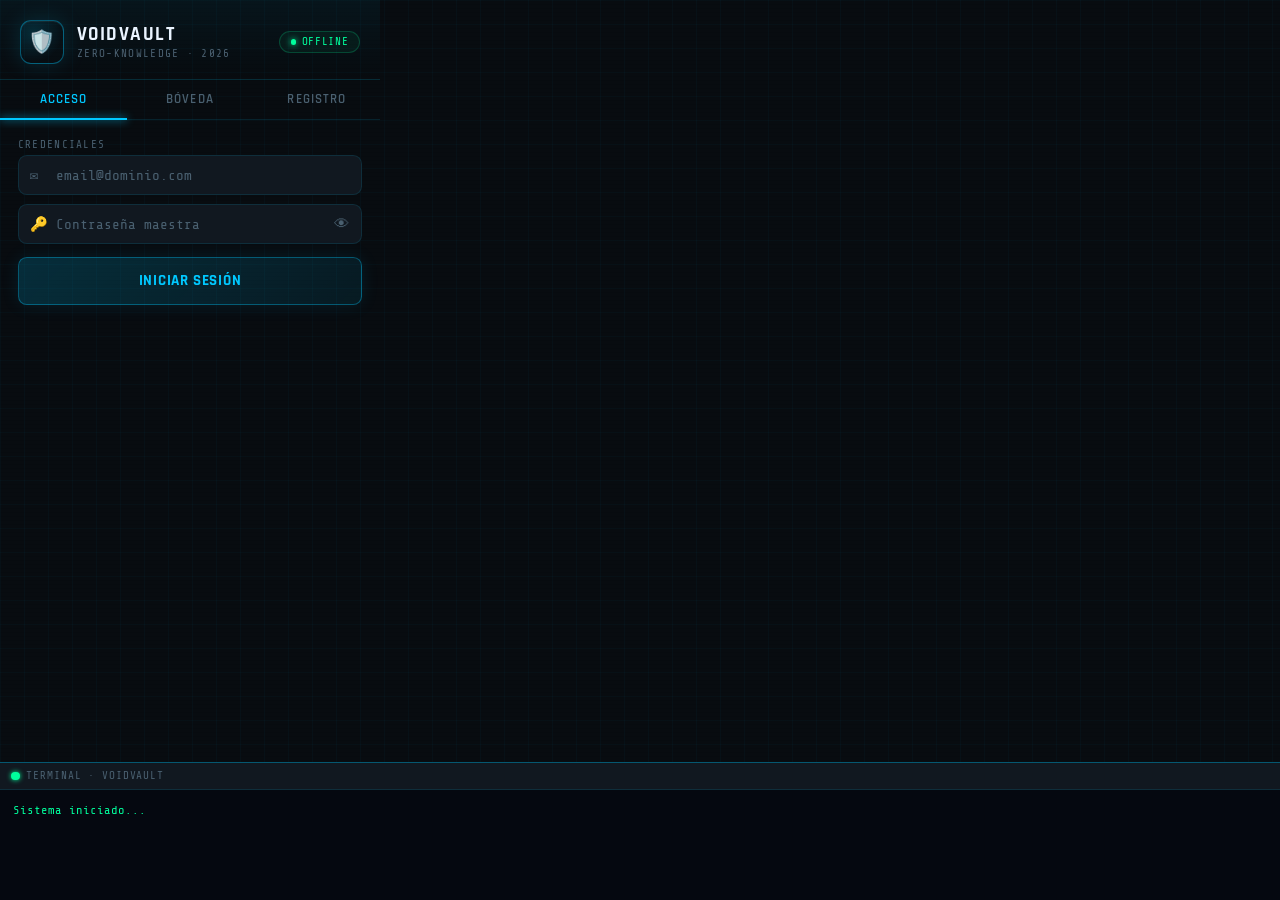
==== view/extension_boveda/popup.html @ 6cca5727 "Añadido boton para eliminar contraseñas" ====
<!DOCTYPE html>
<html lang="es">
<head>
  <meta charset="UTF-8">
  <meta name="viewport" content="width=device-width, initial-scale=1.0">
  <title>VoidVault</title>
  <link rel="preconnect" href="https://fonts.googleapis.com">
  <link href="https://fonts.googleapis.com/css2?family=Share+Tech+Mono&family=Rajdhani:wght@500;600;700&display=swap" rel="stylesheet">
  <style>
    /* ── RESET & VARIABLES ─────────────────────────────────── */
    *, *::before, *::after { box-sizing: border-box; margin: 0; padding: 0; }

    :root {
      --bg:         #080c10;
      --bg2:        #0d1117;
      --surface:    #111820;
      --surface2:   #16202c;
      --border:     rgba(0,200,255,.12);
      --border-hi:  rgba(0,200,255,.4);
      --accent:     #00c8ff;
      --accent2:    #00ff9d;
      --danger:     #ff3358;
      --warn:       #ffaa00;
      --text:       #c8d8e8;
      --text-hi:    #eaf4ff;
      --muted:      #4a6070;
      --mono:       'Share Tech Mono', 'Courier New', monospace;
      --ui:         'Rajdhani', 'Segoe UI', sans-serif;
      --speed:      .22s;
      --ease:       cubic-bezier(.16,1,.3,1);
    }

    body {
      width: 380px;
      min-height: 560px;
      background: var(--bg);
      color: var(--text);
      font-family: var(--mono);
      overflow-x: hidden;
      position: relative;
    }

    body::before {
      content: '';
      position: fixed; inset: 0;
      background-image:
        linear-gradient(rgba(0,200,255,.03) 1px, transparent 1px),
        linear-gradient(90deg, rgba(0,200,255,.03) 1px, transparent 1px);
      background-size: 24px 24px;
      pointer-events: none;
      z-index: 0;
    }

    body::after {
      content: '';
      position: fixed; inset: 0;
      background: repeating-linear-gradient(
        0deg, transparent, transparent 3px,
        rgba(0,0,0,.06) 3px, rgba(0,0,0,.06) 4px
      );
      pointer-events: none;
      z-index: 0;
    }

    .vault-wrap {
      position: relative;
      z-index: 1;
      padding-bottom: 150px;
      display: flex;
      flex-direction: column;
      gap: 0;
      zoom: 1.1;
    }

    .v-header {
      padding: 18px 18px 14px;
      border-bottom: 1px solid var(--border);
      background: linear-gradient(180deg, rgba(0,200,255,.05) 0%, transparent 100%);
      display: flex; align-items: center; gap: 12px;
      animation: fadeDown .45s var(--ease) both;
    }
    @keyframes fadeDown {
      from { opacity:0; transform: translateY(-10px); }
      to   { opacity:1; transform: translateY(0); }
    }

    .v-logo {
      width: 40px; height: 40px; flex-shrink: 0;
      border: 1px solid var(--border-hi);
      border-radius: 10px;
      display: grid; place-items: center;
      font-size: 20px;
      background: radial-gradient(circle at 30% 30%, rgba(0,200,255,.15), transparent 70%);
      box-shadow: 0 0 20px rgba(0,200,255,.15), inset 0 1px 0 rgba(255,255,255,.06);
      animation: logoPulse 4s ease-in-out infinite;
    }
    @keyframes logoPulse {
      0%,100% { box-shadow: 0 0 20px rgba(0,200,255,.15), inset 0 1px 0 rgba(255,255,255,.06); }
      50%      { box-shadow: 0 0 32px rgba(0,200,255,.3), inset 0 1px 0 rgba(255,255,255,.06); }
    }

    .v-header-text { flex: 1; }
    .v-title {
      font-family: var(--ui);
      font-size: 17px; font-weight: 700;
      color: var(--text-hi);
      letter-spacing: .08em;
      text-transform: uppercase;
    }
    .v-subtitle {
      font-size: 10px; color: var(--muted);
      letter-spacing: .12em; margin-top: 1px;
    }

    .v-status-pill {
      display: flex; align-items: center; gap: 5px;
      padding: 3px 10px;
      border: 1px solid rgba(0,255,157,.2);
      border-radius: 9999px;
      font-size: 10px; color: var(--accent2);
      letter-spacing: .06em;
      background: rgba(0,255,157,.05);
    }
    .v-status-dot {
      width: 5px; height: 5px; border-radius: 50%;
      background: var(--accent2);
      box-shadow: 0 0 6px var(--accent2);
      animation: blink 2s ease-in-out infinite;
    }
    @keyframes blink {
      0%,100% { opacity:1; } 50% { opacity:.3; }
    }

    .v-tabs {
      display: flex;
      border-bottom: 1px solid var(--border);
      animation: fadeDown .45s .08s var(--ease) both;
    }
    .v-tab {
      flex: 1; padding: 10px 6px;
      background: transparent; border: none;
      font-family: var(--ui); font-size: 12px; font-weight: 600;
      color: var(--muted); letter-spacing: .08em; text-transform: uppercase;
      cursor: pointer; position: relative;
      transition: color var(--speed) var(--ease);
    }
    .v-tab::after {
      content: '';
      position: absolute; bottom: -1px; left: 0; right: 0; height: 2px;
      background: var(--accent);
      transform: scaleX(0);
      transition: transform var(--speed) var(--ease);
      box-shadow: 0 0 8px var(--accent);
    }
    .v-tab.active { color: var(--accent); }
    .v-tab.active::after { transform: scaleX(1); }
    .v-tab:hover:not(.active) { color: var(--text); }

    .v-panel { display: none; padding: 16px 16px 4px; flex-direction: column; gap: 12px; }
    .v-panel.active { display: flex; animation: panelIn .3s var(--ease) both; }
    @keyframes panelIn {
      from { opacity: 0; transform: translateX(8px); }
      to   { opacity: 1; transform: translateX(0); }
    }

    .v-label {
      font-size: 10px; color: var(--muted);
      letter-spacing: .12em; text-transform: uppercase;
      margin-bottom: -4px;
    }

    .v-input-group { display: flex; flex-direction: column; gap: 8px; }

    .v-field { position: relative; }
    .v-field-icon {
      position: absolute; left: 11px; top: 50%; transform: translateY(-50%);
      color: var(--muted); font-size: 13px; pointer-events: none;
      transition: color var(--speed);
    }
    .v-field:focus-within .v-field-icon { color: var(--accent); }

    .v-input {
      width: 100%; padding: 10px 12px 10px 34px;
      background: var(--surface);
      border: 1px solid var(--border);
      border-radius: 8px;
      color: var(--text-hi);
      font-family: var(--mono); font-size: 13px;
      outline: none;
      transition: border-color var(--speed) var(--ease), box-shadow var(--speed) var(--ease), background var(--speed);
    }
    .v-input::placeholder { color: var(--muted); }
    .v-input:focus {
      border-color: var(--border-hi);
      background: var(--surface2);
      box-shadow: 0 0 0 3px rgba(0,200,255,.08), 0 0 16px rgba(0,200,255,.06);
    }
    .v-input.error {
      border-color: var(--danger) !important;
      box-shadow: 0 0 0 3px rgba(255,51,88,.12) !important;
    }
    .v-input.success {
      border-color: var(--accent2) !important;
      box-shadow: 0 0 0 3px rgba(0,255,157,.08) !important;
    }

    .v-eye {
      position: absolute; right: 10px; top: 50%; transform: translateY(-50%);
      background: none; border: none; color: var(--muted); cursor: pointer;
      font-size: 14px; padding: 2px; line-height: 1;
      transition: color var(--speed);
    }
    .v-eye:hover { color: var(--accent); }

    .v-strength { display: flex; flex-direction: column; gap: 4px; }
    .v-strength-track {
      height: 3px; border-radius: 9999px;
      background: var(--surface2); overflow: hidden;
    }
    .v-strength-fill {
      height: 100%; border-radius: 9999px;
      width: 0%; transition: width .4s var(--ease), background .4s var(--ease);
    }
    .v-strength-label {
      font-size: 10px; color: var(--muted); letter-spacing: .06em; text-align: right;
    }

    .v-btn-row { display: flex; gap: 8px; }

    .v-btn {
      flex: 1; min-height: 42px; padding: 12px 14px;
      border-radius: 8px; border: 1px solid transparent;
      font-family: var(--ui); font-size: 14px; font-weight: 700;
      letter-spacing: .05em; text-transform: uppercase;
      cursor: pointer; position: relative; overflow: hidden;
      transition: transform var(--speed) var(--ease),
                  box-shadow var(--speed) var(--ease),
                  background var(--speed), border-color var(--speed);
    }
    .v-btn .btn-text { font-size: inherit; }
    .v-btn::before {
      content: ''; position: absolute; inset: 0;
      background: rgba(255,255,255,.06);
      opacity: 0; transition: opacity var(--speed);
    }
    .v-btn:hover::before { opacity: 1; }
    .v-btn:active { transform: scale(.98) translateY(1px); }
    .v-btn:disabled { opacity: .4; cursor: not-allowed; transform: none; }

    .v-btn-ghost {
      background: var(--surface); color: var(--muted); border-color: var(--border);
    }
    .v-btn-ghost:hover:not(:disabled) { color: var(--text); border-color: var(--border-hi); }

    .v-btn-accent {
      background: linear-gradient(135deg, rgba(0,200,255,.18), rgba(0,200,255,.08));
      border-color: rgba(0,200,255,.35); color: var(--accent);
      box-shadow: 0 0 16px rgba(0,200,255,.1);
    }
    .v-btn-accent:hover:not(:disabled) {
      border-color: var(--accent);
      box-shadow: 0 0 24px rgba(0,200,255,.25), 0 4px 12px rgba(0,0,0,.4);
      transform: translateY(-1px);
    }

    .v-btn-success {
      background: linear-gradient(135deg, rgba(0,255,157,.18), rgba(0,255,157,.06));
      border-color: rgba(0,255,157,.3); color: var(--accent2);
      box-shadow: 0 0 16px rgba(0,255,157,.08);
    }
    .v-btn-success:hover:not(:disabled) {
      border-color: var(--accent2);
      box-shadow: 0 0 24px rgba(0,255,157,.2), 0 4px 12px rgba(0,0,0,.4);
      transform: translateY(-1px);
    }

    .v-btn-warn {
      background: linear-gradient(135deg, rgba(255,170,0,.18), rgba(255,170,0,.06));
      border-color: rgba(255,170,0,.3); color: var(--warn);
    }
    .v-btn-warn:hover:not(:disabled) {
      border-color: var(--warn);
      box-shadow: 0 0 20px rgba(255,170,0,.2);
      transform: translateY(-1px);
    }

    /* ── DANGER BUTTON ─────────────────────────────────────── */
    .v-btn-danger {
      background: linear-gradient(135deg, rgba(255,51,88,.18), rgba(255,51,88,.06));
      border-color: rgba(255,51,88,.3); color: var(--danger);
    }
    .v-btn-danger:hover:not(:disabled) {
      border-color: var(--danger);
      box-shadow: 0 0 20px rgba(255,51,88,.2);
      transform: translateY(-1px);
    }

    .v-btn-full { width: 100%; }
    .v-btn .spinner {
      display: none; width: 14px; height: 14px;
      border: 2px solid currentColor; border-top-color: transparent;
      border-radius: 50%; animation: spin .6s linear infinite;
      vertical-align: middle; margin-right: 6px;
    }
    .v-btn.loading .spinner { display: inline-block; }
    .v-btn.loading .btn-text { opacity: .6; }
    @keyframes spin { to { transform: rotate(360deg); } }

    .v-feedback {
      display: none; align-items: center; gap: 6px;
      padding: 10px 12px; border-radius: 8px;
      font-size: 13px; letter-spacing: .03em;
      animation: feedbackIn .25s var(--ease) both;
    }
    @keyframes feedbackIn {
      from { opacity:0; transform: translateY(-4px) scale(.98); }
      to   { opacity:1; transform: translateY(0) scale(1); }
    }
    .v-feedback.show { display: flex; }
    .v-feedback.err {
      background: rgba(255,51,88,.1); border: 1px solid rgba(255,51,88,.3); color: #ff6680;
    }
    .v-feedback.ok {
      background: rgba(0,255,157,.08); border: 1px solid rgba(0,255,157,.25); color: var(--accent2);
    }
    .v-feedback.info {
      background: rgba(0,200,255,.07); border: 1px solid rgba(0,200,255,.2); color: var(--accent);
    }

    @keyframes shake {
      0%,100% { transform: translateX(0); }
      10%,50%,90% { transform: translateX(-6px); }
      30%,70% { transform: translateX(6px); }
    }
    .shake { animation: shake .45s var(--ease); }

    .v-textarea {
      width: 100%; padding: 10px 12px;
      background: var(--surface); border: 1px solid var(--border);
      border-radius: 8px; color: var(--text-hi);
      font-family: var(--mono); font-size: 12px;
      resize: vertical; min-height: 60px; outline: none;
      transition: border-color var(--speed), box-shadow var(--speed);
    }
    .v-textarea:focus {
      border-color: var(--border-hi);
      box-shadow: 0 0 0 3px rgba(0,200,255,.08);
    }

    .v-console-wrap {
      position: fixed; bottom: 0; left: 0; right: 0;
      border-top: 1px solid var(--border-hi);
      z-index: 1000; background: var(--bg);
    }
    .v-console-bar {
      display: flex; align-items: center; gap: 6px;
      padding: 6px 10px; background: var(--surface);
      border-bottom: 1px solid var(--border);
      font-size: 10px; color: var(--muted); letter-spacing: .08em;
    }
    .v-console-dot {
      width: 8px; height: 8px; border-radius: 50%;
      background: var(--accent2); box-shadow: 0 0 5px var(--accent2);
      animation: blink 1.8s ease-in-out infinite;
    }
    .v-console {
      background: #050810; color: #00ff9d;
      font-family: var(--mono); font-size: 11px;
      line-height: 1.6; padding: 10px 12px;
      height: 100px; overflow-y: auto;
      white-space: pre-wrap; word-break: break-all;
    }
    .v-console::-webkit-scrollbar { width: 4px; }
    .v-console::-webkit-scrollbar-track { background: transparent; }
    .v-console::-webkit-scrollbar-thumb { background: var(--border-hi); border-radius: 9999px; }
    .log-ok    { color: #00ff9d; }
    .log-err   { color: #ff3358; }
    .log-info  { color: #00c8ff; }
    .log-warn  { color: #ffaa00; }
    .log-muted { color: #4a6070; }

    .v-domain-badge {
      display: none; align-items: center; gap: 6px;
      padding: 6px 12px;
      background: rgba(0,200,255,.05);
      border: 1px solid rgba(0,200,255,.15);
      border-radius: 8px;
      font-size: 11px; color: var(--accent); letter-spacing: .04em;
    }
    .v-domain-badge.show { display: flex; }
    .v-domain-dot {
      width: 5px; height: 5px; border-radius: 50%;
      background: var(--accent); box-shadow: 0 0 5px var(--accent);
      flex-shrink: 0; animation: blink 2s ease-in-out infinite;
    }

    .v-divider { border: none; border-top: 1px solid var(--border); margin: 2px 0; }

    .v-items-list {
      display: flex; flex-direction: column; gap: 6px;
      max-height: 160px; overflow-y: auto;
    }
    .v-items-list::-webkit-scrollbar { width: 3px; }
    .v-items-list::-webkit-scrollbar-thumb { background: var(--border-hi); border-radius: 9999px; }

    .v-item {
      display: flex; align-items: center; justify-content: space-between;
      padding: 10px 12px;
      background: var(--surface); border: 1px solid var(--border);
      border-radius: 6px; font-size: 12px; color: var(--text);
      animation: itemIn .25s var(--ease) both;
      gap: 6px;
    }
    @keyframes itemIn {
      from { opacity:0; transform: translateX(-6px); }
      to   { opacity:1; transform: translateX(0); }
    }
    .v-item-val { flex: 1; overflow: hidden; text-overflow: ellipsis; white-space: nowrap; }
    .v-item-copy {
      background: none; border: 1px solid var(--border);
      color: var(--muted); border-radius: 4px; padding: 4px 8px;
      font-size: 12px; cursor: pointer; flex-shrink: 0;
      transition: color var(--speed), border-color var(--speed);
    }
    .v-item-copy:hover { color: var(--accent); border-color: var(--border-hi); }

    .v-item-edit {
      background: none; border: 1px solid var(--border);
      color: var(--muted); border-radius: 4px; padding: 2px 6px;
      font-size: 10px; cursor: pointer; flex-shrink: 0;
      transition: color var(--speed), border-color var(--speed);
    }
    .v-item-edit:hover { color: var(--warn); border-color: rgba(255,170,0,.4); }

    /* ── DELETE BUTTON ─────────────────────────────────────── */
    .v-item-delete {
      background: none; border: 1px solid var(--border);
      color: var(--muted); border-radius: 4px; padding: 2px 6px;
      font-size: 10px; cursor: pointer; flex-shrink: 0;
      transition: color var(--speed), border-color var(--speed);
    }
    .v-item-delete:hover { color: var(--danger); border-color: rgba(255,51,88,.4); }

    .v-edit-overlay {
      position: fixed; inset: 0;
      background: rgba(5,8,16,.88);
      align-items: center; justify-content: center;
      display: none;
    }
    .v-edit-overlay.show { display: flex; animation: panelIn .25s var(--ease) both; }
    .v-edit-modal {
      width: 340px; background: var(--surface2);
      border: 1px solid var(--border-hi); border-radius: 12px;
      padding: 20px; display: flex; flex-direction: column; gap: 12px;
      box-shadow: 0 0 40px rgba(0,200,255,.15);
    }
    .v-edit-modal h3 {
      font-family: var(--ui); font-size: 14px; font-weight: 700;
      color: var(--text-hi); letter-spacing: .08em; text-transform: uppercase;
    }
    .v-edit-site-label { font-size: 11px; color: var(--accent); letter-spacing: .04em; }

    .v-locked-banner {
      display: flex; flex-direction: column; align-items: center;
      gap: 6px; padding: 20px;
      color: var(--muted); font-size: 12px; text-align: center;
    }
    .v-locked-banner .icon { font-size: 28px; opacity: .4; }

    .v-step-indicator {
      display: flex; align-items: center; gap: 6px; margin-bottom: 2px;
    }
    .v-step {
      width: 22px; height: 22px; border-radius: 50%;
      display: grid; place-items: center;
      font-family: var(--ui); font-size: 11px; font-weight: 700;
      border: 1px solid var(--border); color: var(--muted);
      flex-shrink: 0; transition: all .3s var(--ease);
    }
    .v-step.active { border-color: var(--accent); color: var(--accent); box-shadow: 0 0 10px rgba(0,200,255,.25); }
    .v-step.done   { border-color: var(--accent2); color: var(--accent2); background: rgba(0,255,157,.1); box-shadow: 0 0 8px rgba(0,255,157,.2); }
    .v-step-line { flex: 1; height: 1px; background: var(--border); transition: background .3s var(--ease); }
    .v-step-line.active { background: var(--accent2); box-shadow: 0 0 6px rgba(0,255,157,.3); }
    .v-step-label { font-size: 11px; color: var(--muted); letter-spacing: .08em; text-transform: uppercase; white-space: nowrap; }

    .v-site-confirm {
      display: flex; align-items: center; gap: 7px;
      padding: 7px 12px;
      background: rgba(0,200,255,.05);
      border: 1px solid rgba(0,200,255,.15);
      border-radius: 8px;
      font-family: var(--mono); font-size: 12px; color: var(--accent); letter-spacing: .04em;
    }

    @keyframes stepIn {
      from { opacity:0; transform: translateX(12px); }
      to   { opacity:1; transform: translateX(0); }
    }
    #saveStep2 { animation: stepIn .28s var(--ease) both; }

    .v-item-val { display: flex; flex-direction: column; gap: 2px; overflow: hidden; }
    .v-item-site { font-size: 12px; color: var(--accent); letter-spacing: .04em; white-space: nowrap; overflow: hidden; text-overflow: ellipsis; }
    .v-item-pass { font-size: 13px; color: var(--muted); letter-spacing: .1em; transition: color .2s; }
    .v-item-pass:hover { color: var(--text); }

    .v-btn-auto { flex: none; white-space: nowrap; }

    .v-breach {
      display: none; align-items: center; gap: 6px;
      padding: 6px 10px; border-radius: 6px;
      font-size: 11px; letter-spacing: .04em;
      transition: all .3s var(--ease);
    }
    .v-breach.show    { display: flex; animation: feedbackIn .25s var(--ease) both; }
    .v-breach.safe    { background: rgba(0,255,157,.07);  border: 1px solid rgba(0,255,157,.2);  color: var(--accent2); }
    .v-breach.pwned   { background: rgba(255,51,88,.1);   border: 1px solid rgba(255,51,88,.3);  color: #ff6680; }
    .v-breach.checking{ background: rgba(255,170,0,.07);  border: 1px solid rgba(255,170,0,.2);  color: var(--warn); }

    .v-edit-overlay {
      position: fixed; inset: 0;
      background: rgba(5, 8, 16, 0.95);
      backdrop-filter: blur(4px);
      z-index: 1000; display: none;
      place-items: center; padding: 20px;
    }
    .v-edit-overlay.show { display: grid; }
    .v-edit-modal {
      background: var(--surface2);
      border: 1px solid var(--border-hi);
      border-radius: 12px; padding: 24px;
      width: 100%; max-width: 320px;
      display: flex; flex-direction: column; gap: 16px;
      box-shadow: 0 20px 50px rgba(0,0,0,0.8);
    }
    .v-edit-modal h3 { font-family: var(--ui); font-size: 16px; color: var(--accent); text-transform: uppercase; }
    #editSiteLabel {
      font-size: 12px; color: var(--accent2);
      background: rgba(0, 255, 157, 0.05);
      padding: 8px; border-radius: 4px;
      border: 1px solid rgba(0, 255, 157, 0.1);
    }

    /* ── CONFIRM GENERATED PASSWORD BUTTON ─────────────────── */
    #btnConfirmarGenerada {
      display: none;
      align-items: center; justify-content: center; gap: 8px;
      animation: feedbackIn .25s var(--ease) both;
    }
  </style>
</head>
<body>
<div class="vault-wrap">

  <!-- ── HEADER ──────────────────────────────────────────── -->
  <header class="v-header">
    <div class="v-logo">🛡️</div>
    <div class="v-header-text">
      <div class="v-title">VoidVault</div>
      <div class="v-subtitle">ZERO-KNOWLEDGE · 2026</div>
    </div>
    <div class="v-status-pill" id="statusPill">
      <span class="v-status-dot" id="statusDot"></span>
      <span id="statusText">OFFLINE</span>
    </div>
  </header>

  <!-- ── DOMAIN BADGE ─────────────────────────────────────── -->
  <div id="domainBadge" class="v-domain-badge" style="margin: 10px 16px 0;">
    <span class="v-domain-dot"></span>
    <span id="domainText">—</span>
  </div>

  <!-- ── TABS ────────────────────────────────────────────── -->
  <nav class="v-tabs" id="tabs">
    <button class="v-tab active" data-tab="auth">Acceso</button>
    <button class="v-tab" data-tab="vault" id="tabVault">Bóveda</button>
    <button class="v-tab" data-tab="register">Registro</button>
  </nav>

  <!-- ═══════════════════════════════════════════════════════
       TAB: AUTH (Login)
  ══════════════════════════════════════════════════════════ -->
  <section class="v-panel active" id="panel-auth">

    <div class="v-input-group" id="loginForm">
      <span class="v-label">Credenciales</span>

      <div class="v-field">
        <span class="v-field-icon">✉</span>
        <input class="v-input" id="email" type="email" placeholder="email@dominio.com" autocomplete="email">
      </div>

      <div class="v-field" id="masterPassField">
        <span class="v-field-icon">🔑</span>
        <input class="v-input" id="masterPass" type="password" placeholder="Contraseña maestra" autocomplete="current-password">
        <button class="v-eye" id="eyeToggle" type="button" aria-label="Ver contraseña">👁</button>
      </div>
    </div>

    <div class="v-feedback" id="loginFeedback"></div>

    <div class="v-btn-row">
      <button class="v-btn v-btn-accent" id="btnIniciar">
        <span class="spinner"></span>
        <span class="btn-text">Iniciar Sesión</span>
      </button>
    </div>

  </section>

  <!-- ═══════════════════════════════════════════════════════
       TAB: VAULT
  ══════════════════════════════════════════════════════════ -->
  <section class="v-panel" id="panel-vault">

    <!-- Locked state -->
    <div class="v-locked-banner" id="vaultLocked">
      <span class="icon">🔒</span>
      <span>Inicia sesión para acceder a la bóveda</span>
    </div>

    <!-- Unlocked state -->
    <div id="vaultUnlocked" style="display:none; flex-direction:column; gap:12px;">

      <!-- Bloque "Nueva credencial" -->
      <div id="saveCredentialBlock">

      <!-- ── GUARDAR CREDENCIAL ──────────────────────────────── -->
      <div id="saveStep1" style="display:flex; flex-direction:column; gap:10px;">

        <div class="v-site-confirm" id="detectedSite" style="display:none;">
          <span class="v-domain-dot"></span>
          <span id="detectedSiteLabel">Detectando sitio...</span>
        </div>
        <input type="hidden" id="siteUrl">

        <div class="v-field">
          <span class="v-field-icon">🔑</span>
          <input class="v-input" id="sitePass" type="password" placeholder="Contraseña del sitio">
          <button class="v-eye" id="eyeSitePass" type="button">👁</button>
        </div>

        <!-- Generate button -->
        <button class="v-btn v-btn-ghost v-btn-full" id="btnGenerar" type="button">
          <span class="spinner"></span>
          <span class="btn-text">⚡ Generar contraseña</span>
        </button>

        <!-- Confirm generated password button (shown only after generating) -->
        <button class="v-btn v-btn-success v-btn-full" id="btnConfirmarGenerada" type="button">
          <span class="btn-text">✅ Usar esta contraseña</span>
        </button>

        <div class="v-breach" id="breachBadge"></div>

        <div class="v-feedback" id="step1Feedback"></div>

        <button class="v-btn v-btn-warn v-btn-full" id="btnSiguiente">
          <span class="spinner"></span>
          <span class="btn-text">🔒 Cifrar y guardar</span>
        </button>
      </div>

      </div>
      <!-- /saveCredentialBlock -->

      <hr class="v-divider">

      <div style="display:flex; align-items:center; justify-content:space-between;">
        <span class="v-label">Secretos almacenados</span>
        <button class="v-btn v-btn-success v-btn-auto" id="btnDescargar" style="padding:4px 10px;font-size:11px;">
          <span class="spinner"></span>
          <span class="btn-text">↓ Cargar</span>
        </button>
      </div>

      <div class="v-items-list" id="itemsList">
        <!-- items injected by JS -->
      </div>
      <div class="v-feedback" id="listFeedback"></div>

    </div>

  </section>

  <!-- ═══════════════════════════════════════════════════════
       TAB: REGISTER
  ══════════════════════════════════════════════════════════ -->
  <section class="v-panel" id="panel-register">

    <div class="v-input-group">
      <span class="v-label">Nuevo usuario</span>

      <div class="v-field">
        <span class="v-field-icon">✉</span>
        <input class="v-input" id="regEmail" type="email" placeholder="email@dominio.com">
      </div>

      <div class="v-field">
        <span class="v-field-icon">🔑</span>
        <input class="v-input" id="regPass" type="password" placeholder="Contraseña maestra">
        <button class="v-eye" id="eyeToggleReg" type="button">👁</button>
      </div>

      <div class="v-strength">
        <div class="v-strength-track">
          <div class="v-strength-fill" id="strengthFill"></div>
        </div>
        <span class="v-strength-label" id="strengthLabel">— sin evaluar</span>
      </div>

      <div class="v-field">
        <span class="v-field-icon">✔</span>
        <input class="v-input" id="regPassConfirm" type="password" placeholder="Confirmar contraseña">
      </div>
    </div>

    <div class="v-feedback" id="regFeedback"></div>

    <button class="v-btn v-btn-ghost v-btn-full" id="btnRegistrar">
      <span class="spinner"></span>
      <span class="btn-text">Crear cuenta</span>
    </button>

  </section>

  <!-- ── MODAL EDITAR CONTRASEÑA ──────────────────────────── -->
  <div class="v-edit-overlay" id="editOverlay">
    <div class="v-edit-modal">
      <h3>✏️ Editar contraseña</h3>
      <span class="v-edit-site-label" id="editSiteLabel"></span>
      <input type="hidden" id="editItemId">
      <div class="v-field">
        <span class="v-field-icon">🔑</span>
        <input class="v-input" id="editNewPass" type="password" placeholder="Nueva contraseña">
        <button class="v-eye" id="eyeEditNew" type="button">👁</button>
      </div>
      <div class="v-breach" id="editBreachBadge"></div>
      <div class="v-field">
        <span class="v-field-icon">✔</span>
        <input class="v-input" id="editNewPassConfirm" type="password" placeholder="Confirmar nueva contraseña">
        <button class="v-eye" id="eyeEditConfirm" type="button">👁</button>
      </div>
      <div class="v-feedback" id="editFeedback"></div>
      <div class="v-btn-row">
        <button class="v-btn v-btn-ghost v-btn-auto" id="btnEditCancelar">Cancelar</button>
        <button class="v-btn v-btn-warn" id="btnEditGuardar">
          <span class="spinner"></span>
          <span class="btn-text">🔒 Guardar cambio</span>
        </button>
      </div>
    </div>
  </div>

  <!-- ── LOG CONSOLE ──────────────────────────────────────── -->
  <div class="v-console-wrap">
    <div class="v-console-bar">
      <span class="v-console-dot"></span>
      TERMINAL · VOIDVAULT
    </div>
    <div class="v-console" id="log">Sistema iniciado...</div>
  </div>

</div>
<script src="config.js"></script>
<script src="popup.js"></script>
</body>
</html>
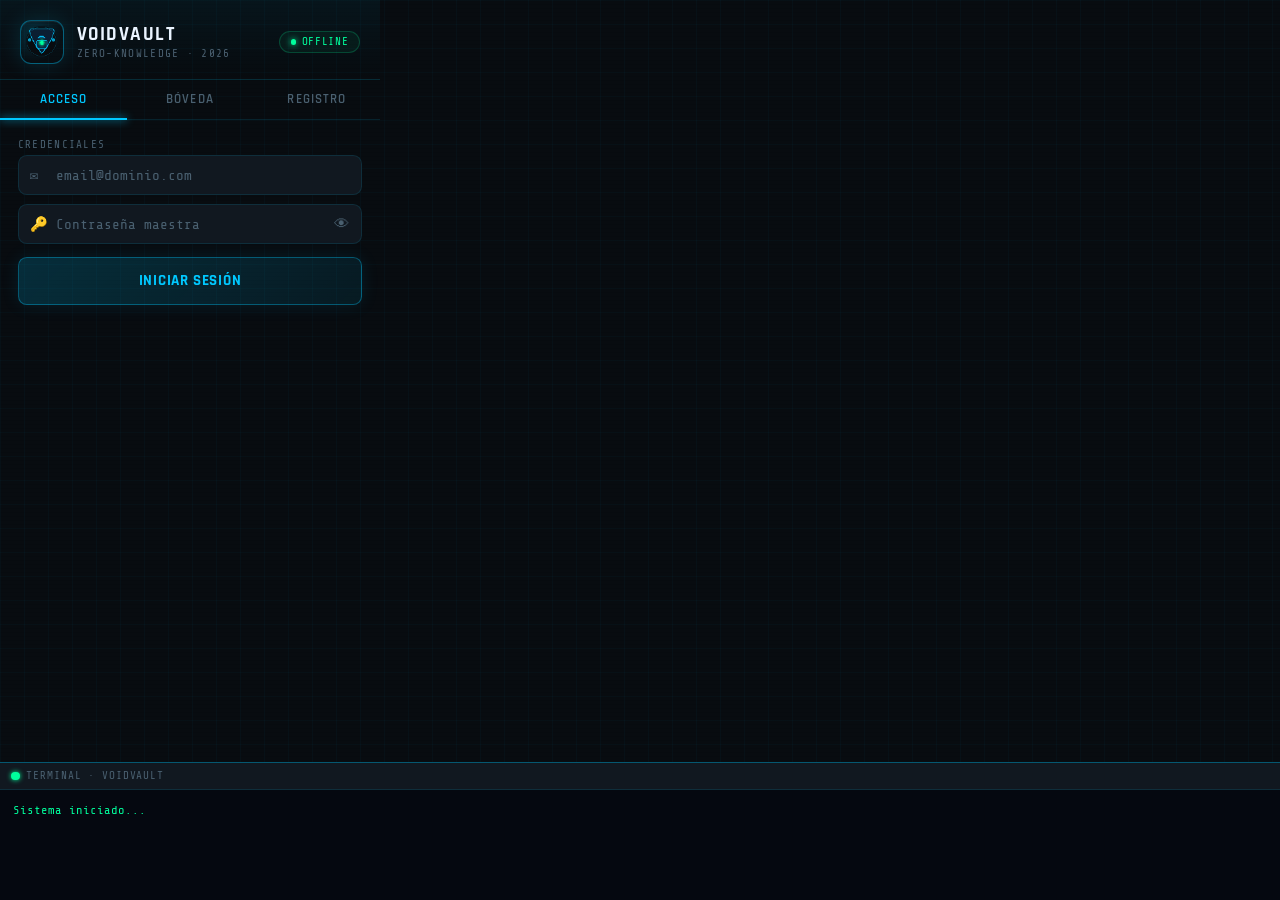
==== commit b51594e6: "Añadidos License y contributing" ====
--- a/view/extension_boveda/popup.html
+++ b/view/extension_boveda/popup.html
@@ -7,7 +7,6 @@
   <link rel="preconnect" href="https://fonts.googleapis.com">
   <link href="https://fonts.googleapis.com/css2?family=Share+Tech+Mono&family=Rajdhani:wght@500;600;700&display=swap" rel="stylesheet">
   <style>
-    /* ── RESET & VARIABLES ─────────────────────────────────── */
     *, *::before, *::after { box-sizing: border-box; margin: 0; padding: 0; }
 
     :root {
@@ -284,14 +283,13 @@
       transform: translateY(-1px);
     }
 
-    /* ── DANGER BUTTON ─────────────────────────────────────── */
     .v-btn-danger {
-      background: linear-gradient(135deg, rgba(255,51,88,.18), rgba(255,51,88,.06));
-      border-color: rgba(255,51,88,.3); color: var(--danger);
+      background: linear-gradient(135deg, rgba(255,51,88,.22), rgba(255,51,88,.08));
+      border-color: rgba(255,51,88,.45); color: var(--danger);
     }
     .v-btn-danger:hover:not(:disabled) {
       border-color: var(--danger);
-      box-shadow: 0 0 20px rgba(255,51,88,.2);
+      box-shadow: 0 0 20px rgba(255,51,88,.3);
       transform: translateY(-1px);
     }
 
@@ -432,7 +430,6 @@
     }
     .v-item-edit:hover { color: var(--warn); border-color: rgba(255,170,0,.4); }
 
-    /* ── DELETE BUTTON ─────────────────────────────────────── */
     .v-item-delete {
       background: none; border: 1px solid var(--border);
       color: var(--muted); border-radius: 4px; padding: 2px 6px;
@@ -443,11 +440,12 @@
 
     .v-edit-overlay {
       position: fixed; inset: 0;
-      background: rgba(5,8,16,.88);
-      align-items: center; justify-content: center;
-      display: none;
-    }
-    .v-edit-overlay.show { display: flex; animation: panelIn .25s var(--ease) both; }
+      background: rgba(5,8,16,.95);
+      backdrop-filter: blur(4px);
+      z-index: 1000; display: none;
+      place-items: center; padding: 20px;
+    }
+    .v-edit-overlay.show { display: grid; animation: panelIn .25s var(--ease) both; }
     .v-edit-modal {
       width: 340px; background: var(--surface2);
       border: 1px solid var(--border-hi); border-radius: 12px;
@@ -516,23 +514,6 @@
     .v-breach.pwned   { background: rgba(255,51,88,.1);   border: 1px solid rgba(255,51,88,.3);  color: #ff6680; }
     .v-breach.checking{ background: rgba(255,170,0,.07);  border: 1px solid rgba(255,170,0,.2);  color: var(--warn); }
 
-    .v-edit-overlay {
-      position: fixed; inset: 0;
-      background: rgba(5, 8, 16, 0.95);
-      backdrop-filter: blur(4px);
-      z-index: 1000; display: none;
-      place-items: center; padding: 20px;
-    }
-    .v-edit-overlay.show { display: grid; }
-    .v-edit-modal {
-      background: var(--surface2);
-      border: 1px solid var(--border-hi);
-      border-radius: 12px; padding: 24px;
-      width: 100%; max-width: 320px;
-      display: flex; flex-direction: column; gap: 16px;
-      box-shadow: 0 20px 50px rgba(0,0,0,0.8);
-    }
-    .v-edit-modal h3 { font-family: var(--ui); font-size: 16px; color: var(--accent); text-transform: uppercase; }
     #editSiteLabel {
       font-size: 12px; color: var(--accent2);
       background: rgba(0, 255, 157, 0.05);
@@ -540,20 +521,61 @@
       border: 1px solid rgba(0, 255, 157, 0.1);
     }
 
-    /* ── CONFIRM GENERATED PASSWORD BUTTON ─────────────────── */
-    #btnConfirmarGenerada {
-      display: none;
-      align-items: center; justify-content: center; gap: 8px;
-      animation: feedbackIn .25s var(--ease) both;
-    }
+
+
+    #deleteOverlay .v-edit-modal {
+      max-width: 300px;
+      border-color: rgba(255,51,88,.35);
+      box-shadow: 0 0 40px rgba(255,51,88,.12), 0 20px 50px rgba(0,0,0,.8);
+    }
+
+    .delete-modal-header {
+      display: flex; align-items: center; gap: 10px;
+    }
+    .delete-modal-icon {
+      width: 36px; height: 36px; flex-shrink: 0;
+      border-radius: 9px;
+      background: linear-gradient(135deg, rgba(255,51,88,.25), rgba(255,51,88,.08));
+      border: 1px solid rgba(255,51,88,.4);
+      display: grid; place-items: center;
+      font-size: 18px;
+      box-shadow: 0 0 14px rgba(255,51,88,.2);
+    }
+    .delete-modal-title {
+      font-family: var(--ui); font-size: 14px; font-weight: 700;
+      color: var(--danger); letter-spacing: .08em; text-transform: uppercase;
+    }
+    .delete-modal-subtitle {
+      font-size: 10px; color: var(--muted);
+      letter-spacing: .06em; margin-top: 1px; font-family: var(--mono);
+    }
+    .delete-modal-divider {
+      height: 1px; background: rgba(255,51,88,.15); margin: 0;
+    }
+    .delete-modal-body {
+      font-family: var(--mono); font-size: 12px;
+      color: var(--text); line-height: 1.6;
+    }
+    .delete-modal-body span {
+      color: var(--accent); font-weight: 600;
+    }
+    .delete-modal-warning {
+      display: flex; align-items: center; gap: 6px;
+      padding: 8px 10px;
+      background: rgba(255,51,88,.06);
+      border: 1px solid rgba(255,51,88,.18);
+      border-radius: 8px;
+      font-family: var(--mono); font-size: 11px;
+      color: rgba(255,102,128,.85);
+    }
+    .delete-modal-warning-icon { font-size: 13px; flex-shrink: 0; }
   </style>
 </head>
 <body>
 <div class="vault-wrap">
 
-  <!-- ── HEADER ──────────────────────────────────────────── -->
   <header class="v-header">
-    <div class="v-logo">🛡️</div>
+    <div class="v-logo"><img src="icons/icon48.png" alt="VoidVault" width="28" height="28"></div>
     <div class="v-header-text">
       <div class="v-title">VoidVault</div>
       <div class="v-subtitle">ZERO-KNOWLEDGE · 2026</div>
@@ -564,23 +586,20 @@
     </div>
   </header>
 
-  <!-- ── DOMAIN BADGE ─────────────────────────────────────── -->
   <div id="domainBadge" class="v-domain-badge" style="margin: 10px 16px 0;">
     <span class="v-domain-dot"></span>
     <span id="domainText">—</span>
   </div>
 
-  <!-- ── TABS ────────────────────────────────────────────── -->
   <nav class="v-tabs" id="tabs">
     <button class="v-tab active" data-tab="auth">Acceso</button>
     <button class="v-tab" data-tab="vault" id="tabVault">Bóveda</button>
     <button class="v-tab" data-tab="register">Registro</button>
   </nav>
 
-  <!-- ═══════════════════════════════════════════════════════
-       TAB: AUTH (Login)
-  ══════════════════════════════════════════════════════════ -->
   <section class="v-panel active" id="panel-auth">
+
+    <div class="v-feedback info" id="pendingCredentialBanner" style="display:none;"></div>
 
     <div class="v-input-group" id="loginForm">
       <span class="v-label">Credenciales</span>
@@ -608,24 +627,24 @@
 
   </section>
 
-  <!-- ═══════════════════════════════════════════════════════
-       TAB: VAULT
-  ══════════════════════════════════════════════════════════ -->
   <section class="v-panel" id="panel-vault">
 
-    <!-- Locked state -->
     <div class="v-locked-banner" id="vaultLocked">
       <span class="icon">🔒</span>
       <span>Inicia sesión para acceder a la bóveda</span>
     </div>
 
-    <!-- Unlocked state -->
     <div id="vaultUnlocked" style="display:none; flex-direction:column; gap:12px;">
 
-      <!-- Bloque "Nueva credencial" -->
+      <div style="display:flex;align-items:center;justify-content:space-between;gap:8px;">
+        <span id="userEmailLabel" style="font-size:10px;color:var(--accent2);letter-spacing:.06em;overflow:hidden;text-overflow:ellipsis;white-space:nowrap;flex:1;">—</span>
+        <button class="v-btn v-btn-danger v-btn-auto" id="btnLogout" style="padding:3px 10px;font-size:11px;min-height:0;">
+          <span class="btn-text">⏻ Salir</span>
+        </button>
+      </div>
+
       <div id="saveCredentialBlock">
 
-      <!-- ── GUARDAR CREDENCIAL ──────────────────────────────── -->
       <div id="saveStep1" style="display:flex; flex-direction:column; gap:10px;">
 
         <div class="v-site-confirm" id="detectedSite" style="display:none;">
@@ -640,16 +659,12 @@
           <button class="v-eye" id="eyeSitePass" type="button">👁</button>
         </div>
 
-        <!-- Generate button -->
         <button class="v-btn v-btn-ghost v-btn-full" id="btnGenerar" type="button">
           <span class="spinner"></span>
           <span class="btn-text">⚡ Generar contraseña</span>
         </button>
 
-        <!-- Confirm generated password button (shown only after generating) -->
-        <button class="v-btn v-btn-success v-btn-full" id="btnConfirmarGenerada" type="button">
-          <span class="btn-text">✅ Usar esta contraseña</span>
-        </button>
+
 
         <div class="v-breach" id="breachBadge"></div>
 
@@ -662,30 +677,33 @@
       </div>
 
       </div>
-      <!-- /saveCredentialBlock -->
-
       <hr class="v-divider">
 
       <div style="display:flex; align-items:center; justify-content:space-between;">
-        <span class="v-label">Secretos almacenados</span>
+        <span class="v-label">Contraseñas almacenadas</span>
         <button class="v-btn v-btn-success v-btn-auto" id="btnDescargar" style="padding:4px 10px;font-size:11px;">
           <span class="spinner"></span>
           <span class="btn-text">↓ Cargar</span>
         </button>
       </div>
 
+      <div class="v-field" style="margin-bottom:-4px;">
+        <span class="v-field-icon">🔍</span>
+        <input class="v-input" id="searchInput" type="text" placeholder="Buscar por sitio...">
+      </div>
+
       <div class="v-items-list" id="itemsList">
-        <!-- items injected by JS -->
       </div>
       <div class="v-feedback" id="listFeedback"></div>
 
+      <button class="v-btn v-btn-ghost v-btn-full" id="btnCambiarPass" type="button" style="margin-top:4px;font-size:11px;opacity:.6;">
+        <span class="btn-text">🔑 Cambiar contraseña maestra</span>
+      </button>
+
     </div>
 
   </section>
 
-  <!-- ═══════════════════════════════════════════════════════
-       TAB: REGISTER
-  ══════════════════════════════════════════════════════════ -->
   <section class="v-panel" id="panel-register">
 
     <div class="v-input-group">
@@ -724,7 +742,37 @@
 
   </section>
 
-  <!-- ── MODAL EDITAR CONTRASEÑA ──────────────────────────── -->
+  <div class="v-edit-overlay" id="deleteOverlay">
+    <div class="v-edit-modal">
+      <div class="delete-modal-header">
+        <div class="delete-modal-icon">🗑</div>
+        <div>
+          <div class="delete-modal-title">Eliminar credencial</div>
+          <div class="delete-modal-subtitle">ACCIÓN IRREVERSIBLE</div>
+        </div>
+      </div>
+
+      <div class="delete-modal-divider"></div>
+
+      <div class="delete-modal-body">
+        ¿Eliminar la credencial de <span id="deleteSiteLabel"></span>?
+      </div>
+
+      <div class="delete-modal-warning">
+        <span class="delete-modal-warning-icon">⚠</span>
+        Esta acción no se puede deshacer.
+      </div>
+
+      <div class="v-btn-row">
+        <button class="v-btn v-btn-ghost v-btn-auto" id="btnDeleteCancelar">Cancelar</button>
+        <button class="v-btn v-btn-danger" id="btnDeleteConfirmar">
+          <span class="spinner"></span>
+          <span class="btn-text">🗑 Eliminar</span>
+        </button>
+      </div>
+    </div>
+  </div>
+
   <div class="v-edit-overlay" id="editOverlay">
     <div class="v-edit-modal">
       <h3>✏️ Editar contraseña</h3>
@@ -752,7 +800,34 @@
     </div>
   </div>
 
-  <!-- ── LOG CONSOLE ──────────────────────────────────────── -->
+  <div class="v-edit-overlay" id="cambiarPassOverlay">
+    <div class="v-edit-modal">
+      <h3>🔑 Cambiar contraseña maestra</h3>
+      <div class="v-field">
+        <span class="v-field-icon">🔓</span>
+        <input class="v-input" id="oldMasterPass" type="password" placeholder="Contraseña actual">
+        <button class="v-eye" id="eyeOldMaster" type="button">👁</button>
+      </div>
+      <div class="v-field">
+        <span class="v-field-icon">🔑</span>
+        <input class="v-input" id="newMasterPass" type="password" placeholder="Nueva contraseña maestra">
+        <button class="v-eye" id="eyeNewMaster" type="button">👁</button>
+      </div>
+      <div class="v-field">
+        <span class="v-field-icon">✔</span>
+        <input class="v-input" id="newMasterPassConfirm" type="password" placeholder="Confirmar nueva contraseña">
+      </div>
+      <div class="v-feedback" id="cambiarPassFeedback"></div>
+      <div class="v-btn-row">
+        <button class="v-btn v-btn-ghost v-btn-auto" id="btnCambiarPassCancelar">Cancelar</button>
+        <button class="v-btn v-btn-warn" id="btnCambiarPassGuardar">
+          <span class="spinner"></span>
+          <span class="btn-text">🔒 Cambiar</span>
+        </button>
+      </div>
+    </div>
+  </div>
+
   <div class="v-console-wrap">
     <div class="v-console-bar">
       <span class="v-console-dot"></span>
